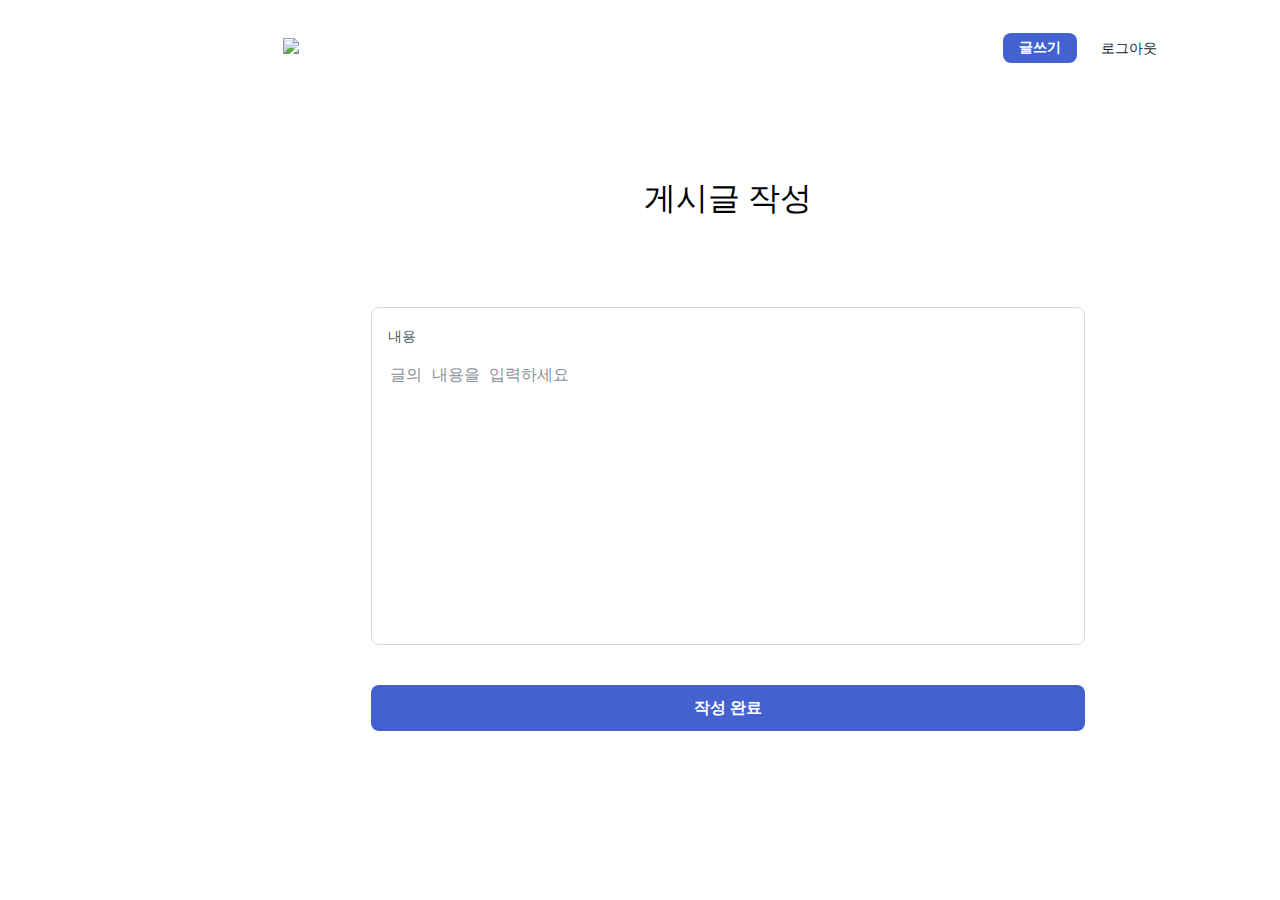
==== src/main/resources/static/article/index.html @ 198ac554 "feat: 글쓰기 버튼을 누르면, /article url 접속 구현" ====
<!DOCTYPE html>
<html>
<head>
    <meta charset="UTF-8"/>
    <meta name="viewport" content="width=device-width, initial-scale=1.0"/>
    <link href="../reset.css" rel="stylesheet"/>
    <link href="../global.css" rel="stylesheet"/>
</head>
<body>
<div class="container">
    <header class="header">
        <a href="/"><img src="../img/signiture.svg"/></a>
        <ul class="header__menu">
            <li class="header__menu__item">
                <a class="btn btn_contained btn_size_s" href="/article">글쓰기</a>
            </li>
            <li class="header__menu__item">
                <button id="logout-btn" class="btn btn_ghost btn_size_s" onclick="window.location.href='/logout'">
                    로그아웃
                </button>
            </li>
        </ul>
    </header>
    <div class="page">
        <h2 class="page-title">게시글 작성</h2>
        <form class="form" action="/article" method="post">
            <div class="textfield textfield_size_m">
                <p class="title_textfield">내용</p>
                <textarea
                        class="input_textfield"
                        placeholder="글의 내용을 입력하세요"
                        autocomplete="username"
                ></textarea>
            </div>
            <button
                    id="registration-btn"
                    class="btn btn_contained btn_size_m"
                    style="margin-top: 24px"
                    type="submit"
            >
                작성 완료
            </button>
        </form>
    </div>
</div>
</body>
</html>
---- src/main/resources/static/global.css ----
.container {
  min-width: 1440px;
  max-width: 100vw;
  display: flex;
  flex-direction: column;
  align-items: center;
}

.header {
  display: flex;
  justify-content: space-between;
  align-items: center;
  width: 890px;
  height: 80px;
}

.header__menu {
  display: flex;
  justify-content: space-between;
  gap: 8px;
}

.header__menu__item {
  display: flex;
  justify-content: center;
  align-items: center;
}

.user-name {
  display: flex;
  justify-content: center;
  align-items: center;
  font-weight: bold;
  border-radius: 8px; /* border-radius를 더 둥글게 조정 */
  background-color: #f0f0f0; /* 배경색 추가 */
  padding: 10px; /* 내부 여백 추가 */
  box-shadow: 0 2px 4px rgba(0, 0, 0, 0.1); /* 그림자 효과 추가 */
}

.page {
  display: flex;
  flex-direction: column;
}

.page-title {
  font-weight: 500;
  font-size: 32px;
  line-height: 38.19px;
  padding: 64px 0;
  text-align: center;
}

.fail-title {
  font-weight: 300;
  font-size: 18px;
  line-height: 38.19px;
  padding: 10px 0;
  color: red;
  text-align: center;
}

.ul-user{
  font-weight: 500;
  font-size: 32px;
  line-height: 38.19px;
  padding: 64px;
  text-align: center;
}

.btn {
  border: none;
  border-radius: 8px;
  text-decoration: none;
  cursor: pointer;
  text-align: center;
}

.btn.hidden {
  display: none;
}

.btn_ghost {
  font-weight: 500;
  font-size: 14px;
  line-height: 14px;
  background: transparent;
  color: #14212b;
}

.btn_contained {
  font-weight: 700;
  font-size: 14px;
  line-height: 14px;
  background: #4362d0;
  color: #ffffff;
}

.btn_size_s {
  padding: 8px 16px;
  font-size: 14px;
  line-height: 14px;
}

.btn_size_m {
  padding: 16px;
  font-size: 16px;
  line-height: 14px;
}

.form {
  display: flex;
  flex-direction: column;
  gap: 16px;
}

.textfield {
  display: flex;
  flex-direction: column;
  border-radius: 8px;
  border: 1px solid #d2dae0;
}

.textfield_size_s {
  gap: 4px;
  padding: 8px 16px;
  width: 320px;
}

.textfield_size_m {
  gap: 4px;
  padding: 8px 16px;
  width: 680px;
  height: 320px;
}

.title_textfield {
  height: 14px;
  font-weight: 500;
  font-size: 14px;
  line-height: 14px;
  color: #4b5966;
}

.input_textfield {
  height: 100%;
  font-weight: 400;
  font-size: 16px;
  line-height: 25.6px;
  border-width: 0;
  outline: none;
  color: #4b5966;
  resize: none;
}

.input_textfield::placeholder {
  color: #879298;
}

.textfield__btn {
  margin-top: 32px;
  padding: 16px;
  border: none;
  border-radius: 8px;
  text-decoration: none;
  font-weight: 700;
  font-size: 14px;
  line-height: 14px;
  background: #4362d0;
  color: #ffffff;
  cursor: hover;
}
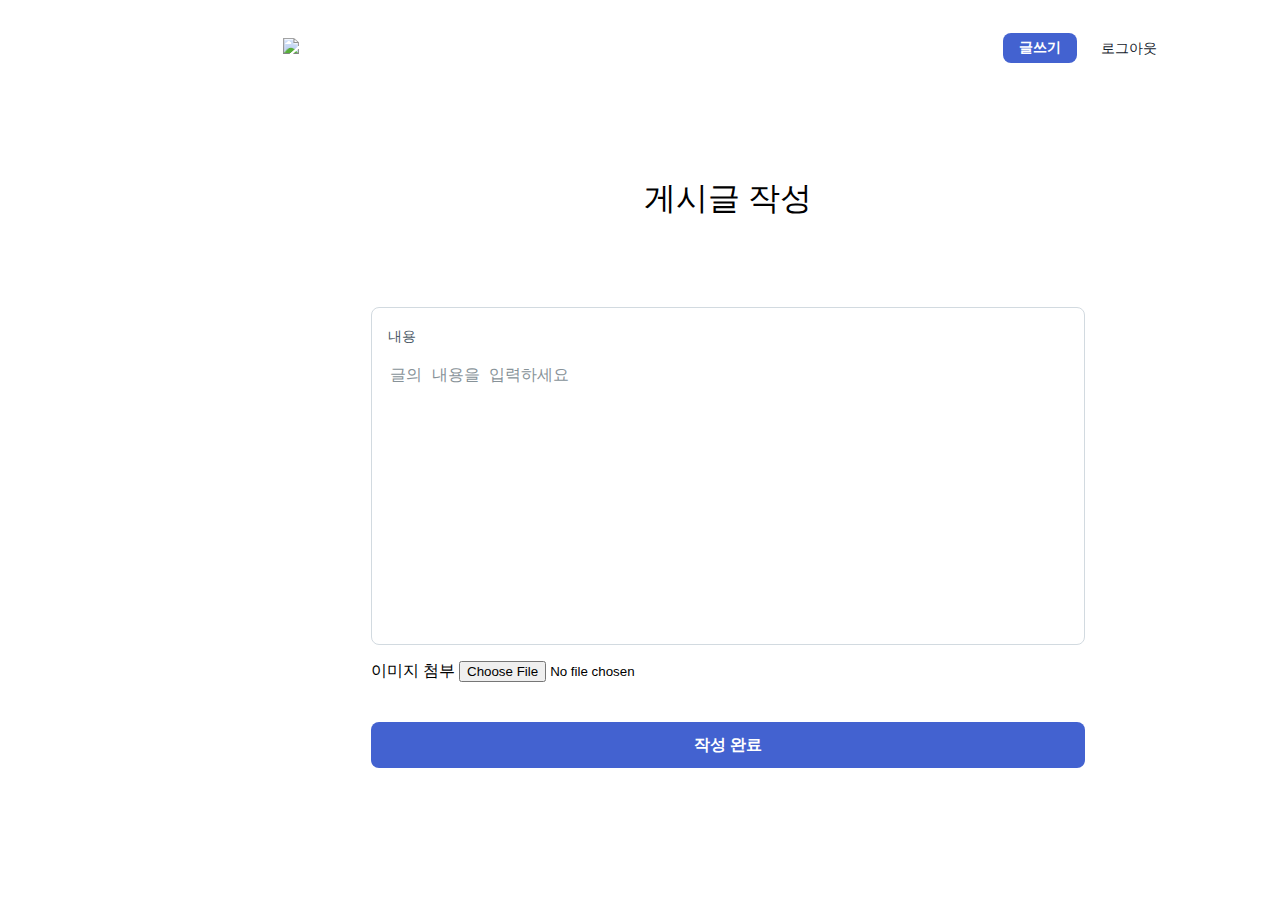
==== commit 207a6212: "refactor: /article/index.html 파일 수정 - content, image를 request body에서 확인할 수 있도록 name 속성 추가" ====
--- a/src/main/resources/static/article/index.html
+++ b/src/main/resources/static/article/index.html
@@ -23,14 +23,19 @@
     </header>
     <div class="page">
         <h2 class="page-title">게시글 작성</h2>
-        <form class="form" action="/article" method="post">
+        <form class="form" action="/article" method="post" enctype="multipart/form-data">
             <div class="textfield textfield_size_m">
                 <p class="title_textfield">내용</p>
                 <textarea
+                        name = "content"
                         class="input_textfield"
                         placeholder="글의 내용을 입력하세요"
                         autocomplete="username"
                 ></textarea>
+            </div>
+            <div class="file-upload">
+                <label for="file-upload" class="file-upload-label">이미지 첨부</label>
+                <input id="file-upload" type="file" name="image" accept="image/*">
             </div>
             <button
                     id="registration-btn"
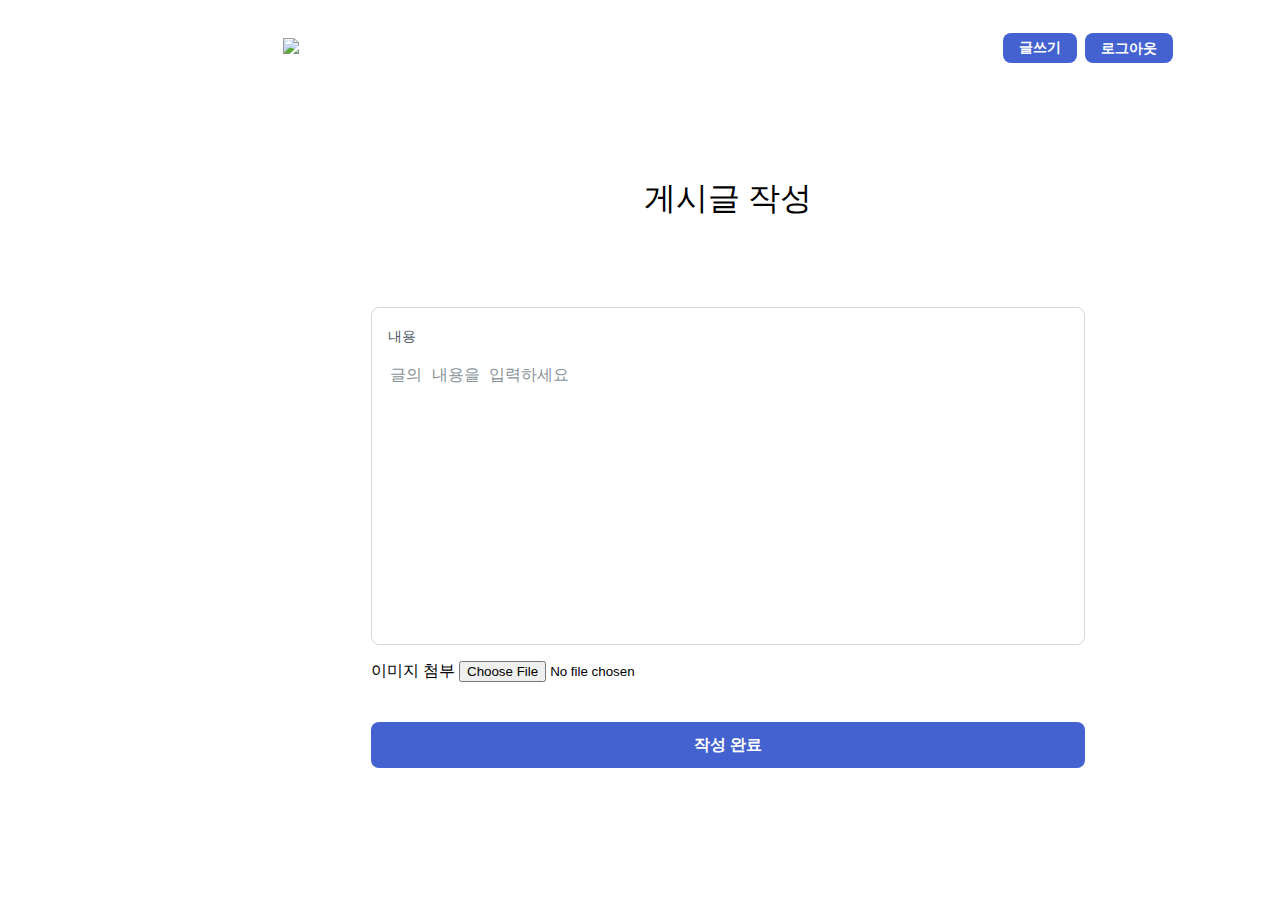
==== commit 017543ce: "refactor: article 로그아웃 버튼 수정 - 로그아웃이 post 방식으로 전송되도록 수정" ====
--- a/src/main/resources/static/article/index.html
+++ b/src/main/resources/static/article/index.html
@@ -15,9 +15,11 @@
                 <a class="btn btn_contained btn_size_s" href="/article">글쓰기</a>
             </li>
             <li class="header__menu__item">
-                <button id="logout-btn" class="btn btn_ghost btn_size_s" onclick="window.location.href='/logout'">
-                    로그아웃
-                </button>
+                <form id="logout-form" action="/logout" method="post">
+                    <button type="submit" class="btn btn_contained btn_size_s"
+                    >로그아웃
+                    </button>
+                </form>
             </li>
         </ul>
     </header>
@@ -27,7 +29,7 @@
             <div class="textfield textfield_size_m">
                 <p class="title_textfield">내용</p>
                 <textarea
-                        name = "content"
+                        name="content"
                         class="input_textfield"
                         placeholder="글의 내용을 입력하세요"
                         autocomplete="username"
--- a/src/main/resources/static/global.css
+++ b/src/main/resources/static/global.css
@@ -95,6 +95,14 @@
   color: #ffffff;
 }
 
+.btn_userlist{
+  font-weight: 700;
+  font-size: 14px;
+  line-height: 14px;
+  background: green;
+  color: #ffffff;
+}
+
 .btn_size_s {
   padding: 8px 16px;
   font-size: 14px;
